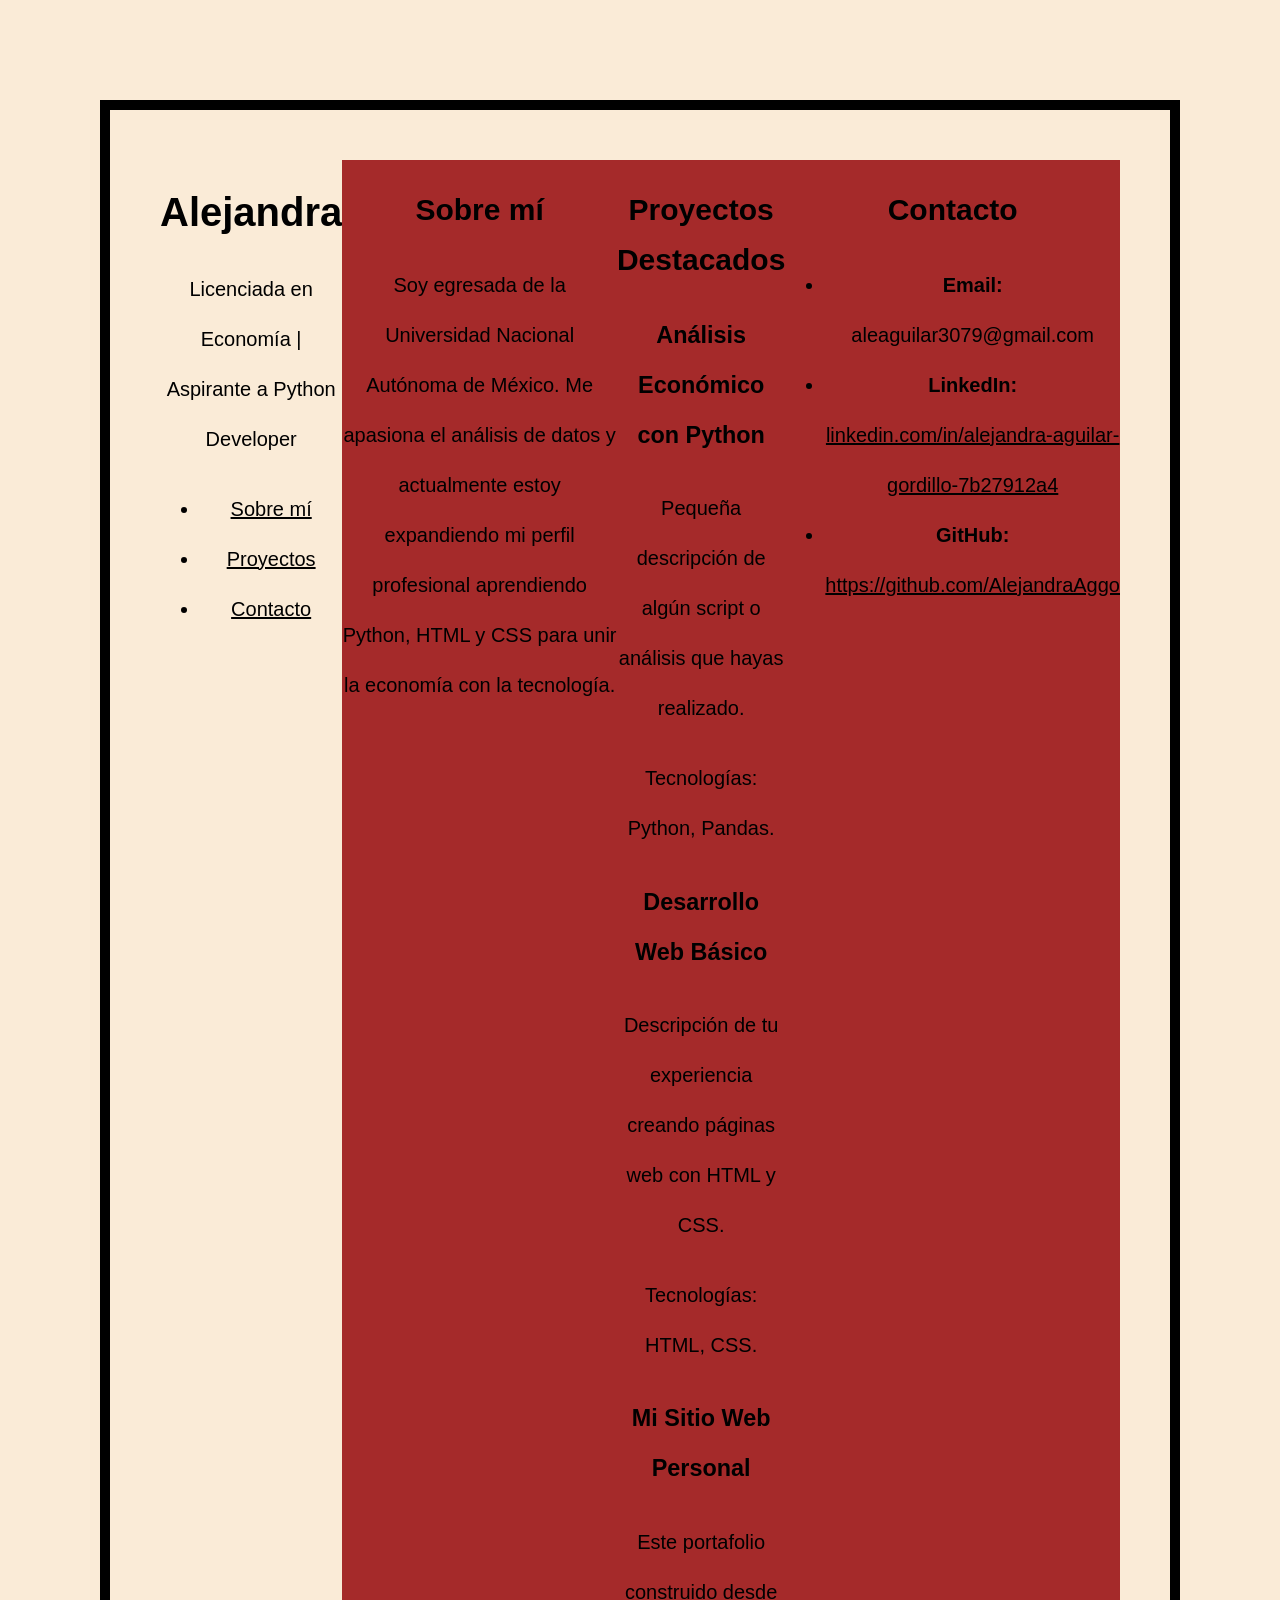
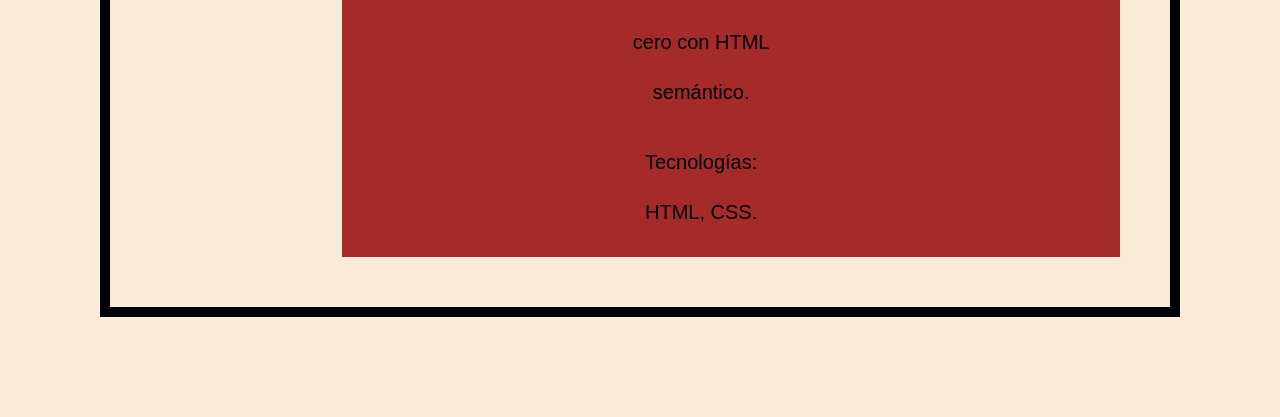
==== proyectomod2.html @ 01d4af60 "Proyecto" ====
<!DOCTYPE html>
<html lang="es">
<head>
    <meta charset="UTF-8">
    <meta name="viewport" content="width=device-width, initial-scale=1.0">
    <title>Portafolio | Alejandra - Economista & Developer</title>
    <meta charset="UTF-8">
    <meta name="viewport" content="width=device-width, initial-scale=1.0">
    <title>Portafolio | Alejandra</title>
    <link rel="stylesheet" href="style.css">
</head>
<body>
    <header>
        <h1>Alejandra</h1>
        <p>Licenciada en Economía | Aspirante a Python Developer</p>
        <nav>
            <ul>
                <li><a href="#sobre-mi">Sobre mí</a></li>
                <li><a href="#proyectos">Proyectos</a></li>
                <li><a href="#contacto">Contacto</a></li>
            </ul>
        </nav>
    </header>
    
    <section id="sobre-mi">
        <h2>Sobre mí</h2>
        <p>
            Soy egresada de la <scap>Universidad Nacional Autónoma de México</scap>. 
            Me apasiona el análisis de datos y actualmente estoy expandiendo mi perfil 
            profesional aprendiendo Python, HTML y CSS para unir la economía con la tecnología.
        </p>
    </section>

    <section id="proyectos">
        <h2>Proyectos Destacados</h2>
        
        <article>
            <h3>Análisis Económico con Python</h3>
            <p><scap>Pequeña descripción de algún script o análisis que hayas realizado. </scap></p>
            <p>Tecnologías: Python, Pandas.</p>
        </article>

        <article>
            <h3>Desarrollo Web Básico</h3>
            <p><scap>Descripción de tu experiencia creando páginas web con HTML y CSS.</scap></p>
            <p>Tecnologías: HTML, CSS.</p>
        </article>
        <article>
            <h3>Mi Sitio Web Personal</h3>
            <p>Este portafolio construido desde cero con HTML semántico.</p>
            <p>Tecnologías: HTML, CSS.</p>
        </article>
        </section>

    <section id="contacto">
        <h2>Contacto</h2>
        
        <ul>
            <li><strong>Email:</strong> aleaguilar3079@gmail.com</li>
            <li><strong>LinkedIn:</strong> <a href="#">linkedin.com/in/alejandra-aguilar-gordillo-7b27912a4</a></li>
            <li><strong>GitHub:</strong> <a href="#">https://github.com/AlejandraAggo</a></li>
        </ul>

</body>
</html>
---- style.css ----
*{
    color: black;
}

body{
    color:rgb(174, 19, 122);
    font-family: Arial, Helvetica, sans-serif;
    font-size: 20px;
    text-align: center;
    line-height: 50px;
    margin: 100px;
    padding: 50px;
    border: 10px solid black;
    background-color: antiquewhite;
    display: flex;


}

section{
    color:rgb(26, 65 , 125);
    background-color: brown;
}
Jerarquia de menor a mayor
selector de elemento
clase .clase
id #id
estilo en linea
#Titilo{
    color: blueviolet;
}
.section_class{
    color:red !important;
    background-color: aqua;
}

span{
    color: green;
}
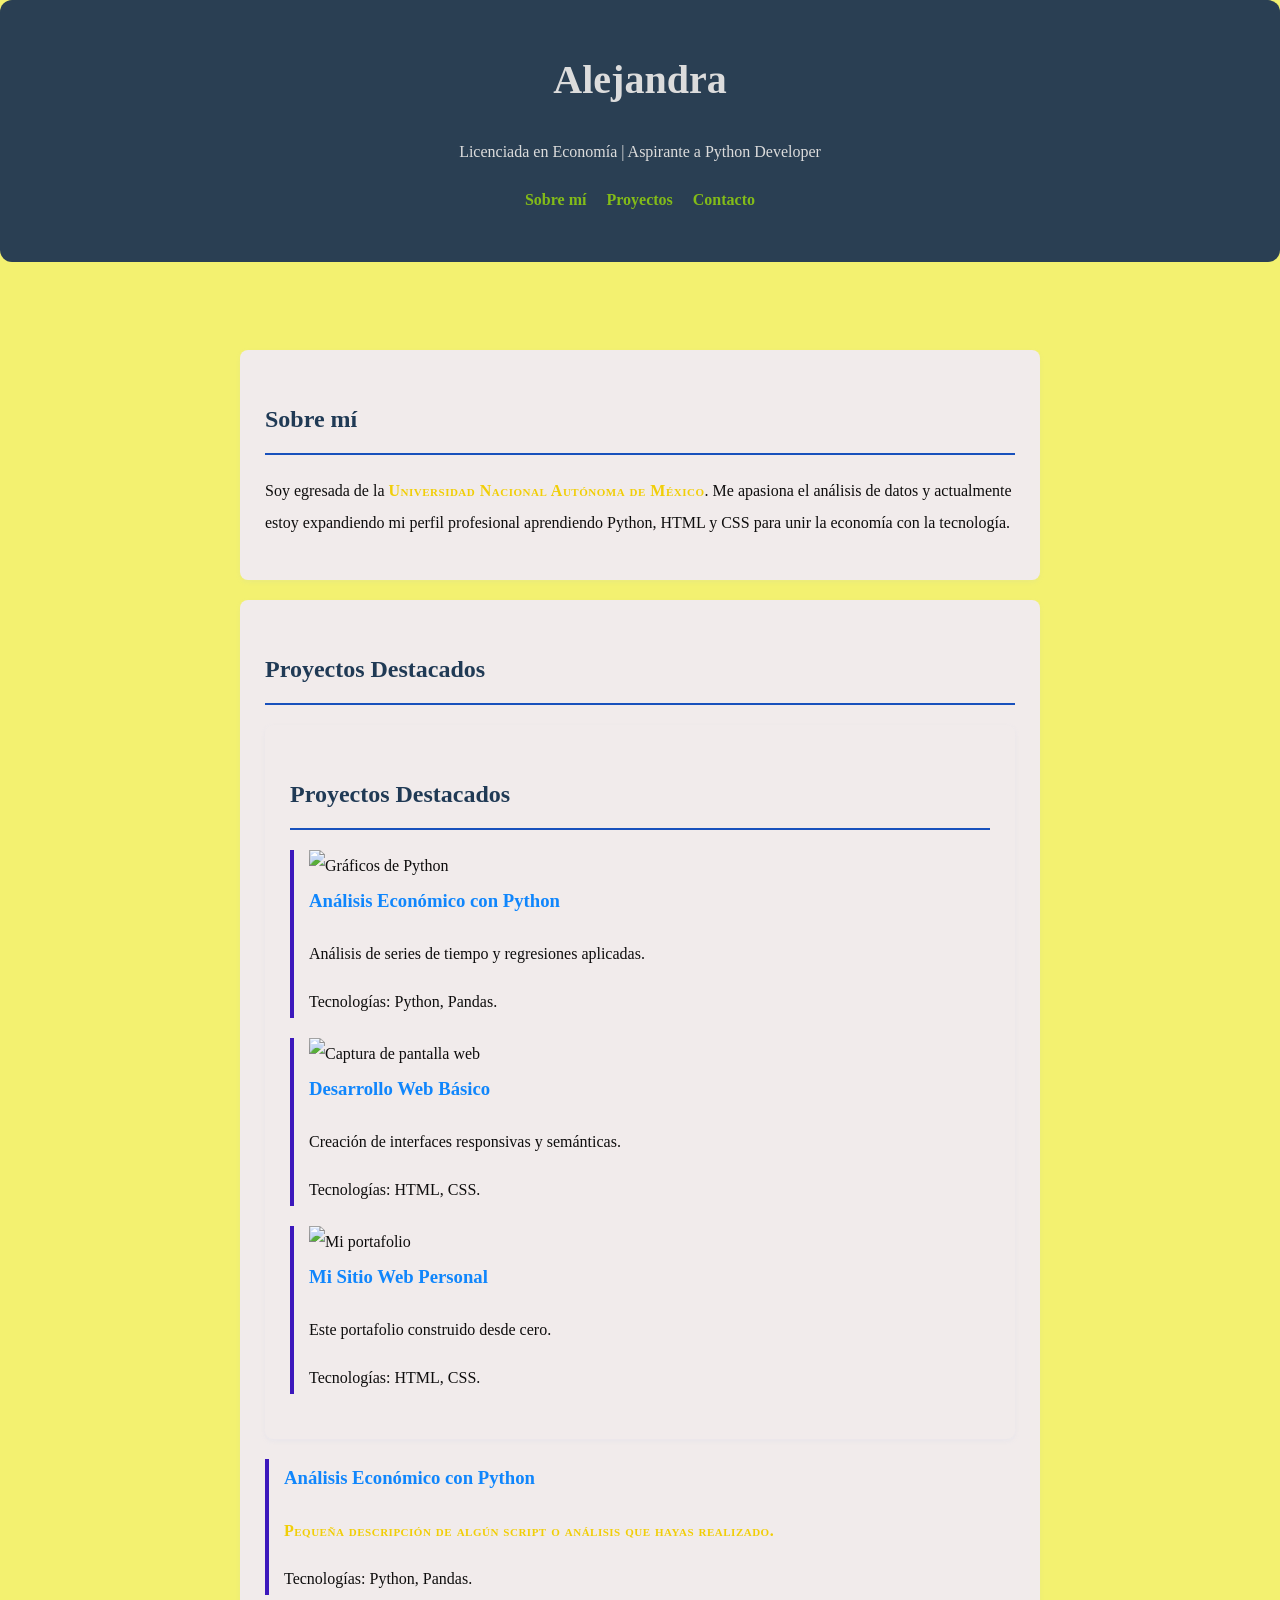
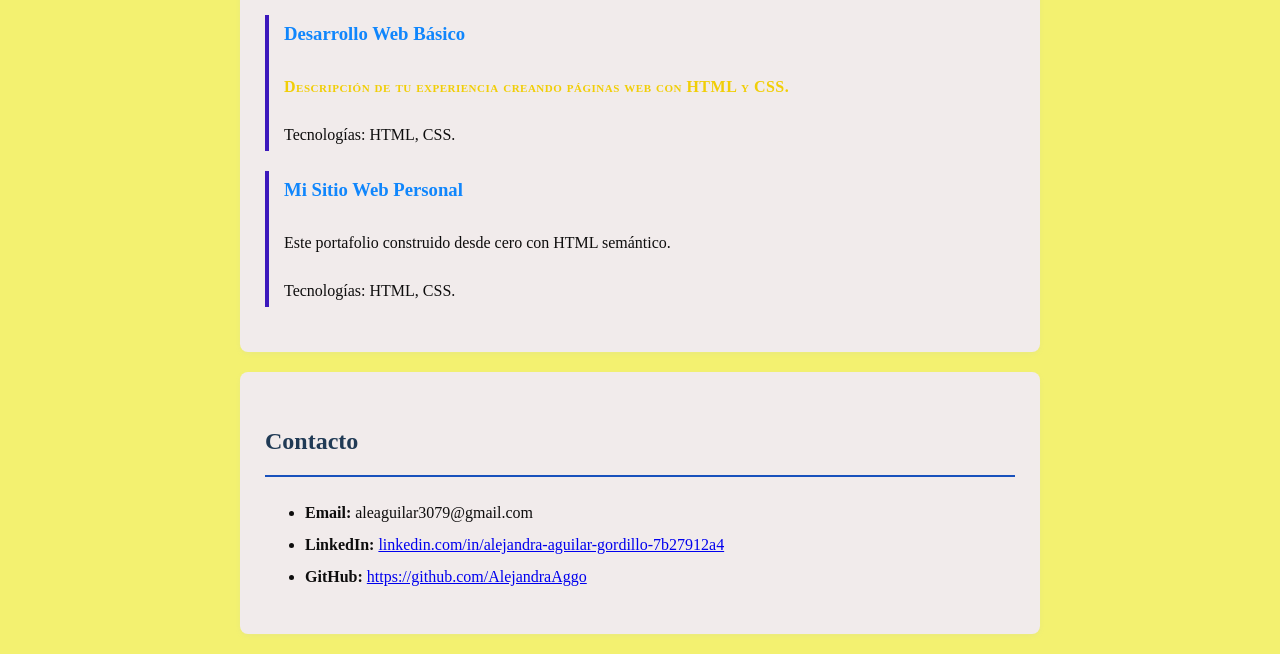
==== commit 452de5c5: "Continuacion leccion 4" ====
--- a/proyectomod2.html
+++ b/proyectomod2.html
@@ -7,7 +7,7 @@
     <meta charset="UTF-8">
     <meta name="viewport" content="width=device-width, initial-scale=1.0">
     <title>Portafolio | Alejandra</title>
-    <link rel="stylesheet" href="style.css">
+    <link rel="stylesheet" href="stylesproyect.css">
 </head>
 <body>
     <header>
@@ -33,6 +33,40 @@
 
     <section id="proyectos">
         <h2>Proyectos Destacados</h2>
+
+        <section id="proyectos">
+    <h2>Proyectos Destacados</h2>
+    
+    <div class="proyectos-container">
+        
+        <article class="proyecto-card">
+            <img src="tu-imagen-analisis.jpg" alt="Gráficos de Python">
+            <div class="contenido">
+                <h3>Análisis Económico con Python</h3>
+                <p>Análisis de series de tiempo y regresiones aplicadas.</p>
+                <p class="tech">Tecnologías: Python, Pandas.</p>
+            </div>
+        </article>
+
+        <article class="proyecto-card">
+            <img src="tu-imagen-web.jpg" alt="Captura de pantalla web">
+            <div class="contenido">
+                <h3>Desarrollo Web Básico</h3>
+                <p>Creación de interfaces responsivas y semánticas.</p>
+                <p class="tech">Tecnologías: HTML, CSS.</p>
+            </div>
+        </article>
+
+        <article class="proyecto-card">
+            <img src="tu-imagen-portafolio.jpg" alt="Mi portafolio">
+            <div class="contenido">
+                <h3>Mi Sitio Web Personal</h3>
+                <p>Este portafolio construido desde cero.</p>
+                <p class="tech">Tecnologías: HTML, CSS.</p>
+            </div>
+        </article>
+
+    </div> </section>
         
         <article>
             <h3>Análisis Económico con Python</h3>
--- a/stylesproyect.css
+++ b/stylesproyect.css
@@ -0,0 +1,96 @@
+header {
+    position: fixed;
+    top: 0;
+    left: 0;
+    width: 100%;
+    z-index: 300;
+    text-align: center;
+    padding: 20px 0;
+    background: #2a3f53;
+    color: gainsboro;
+    border-radius: 0 0 12px 12px;
+}
+
+body {
+    padding-top: 350px;
+    font-family: 'Times New Roman', serif;
+    line-height: 2.0;
+    color: #0e0d0d;
+    max-width: 800px;
+    margin: 0 auto;
+    background-color: #f3f170;
+}
+
+header {
+    text-align: center;
+    padding: 30px 0;
+    background: #2a3f53;
+    color: gainsboro;
+    border-radius: 12px;
+    margin-bottom: 20px;
+}
+
+scap {
+    font-variant: small-caps;
+    font-weight: bold;
+    color: #3c18bc;
+}
+
+
+
+header h1 {
+    margin: 10px;;
+    font-size: 2.5rem;
+}
+
+
+nav ul {
+    list-style: none;
+    padding: 0;
+    display: flex;
+    justify-content: center;
+    gap: 20px;
+}
+
+nav a {
+    color: #83bc18;
+    text-decoration: none;
+    font-weight: bold;
+}
+
+nav a:hover {
+    text-decoration: underline;
+}
+
+section {
+    background: rgb(241, 235, 235);
+    padding: 25px;
+    margin-bottom: 20px;
+    border-radius: 8px;
+    box-shadow: 0 2px 5px rgba(166, 185, 238, 0.1);
+}
+
+h2 {
+    color: #203a55;
+    border-bottom: 2px solid #1851bc;
+    padding-bottom: 10px;
+}
+
+article {
+    border-left: 4px solid #3c18bc;
+    padding-left: 15px;
+    margin: 20px 0;
+}
+
+article h3 {
+    margin-top: 0;
+    color: #1086fc;
+}
+
+scap {
+    font-variant: small-caps;
+    font-weight: 600;
+    color: #f1ce07;
+    letter-spacing: 0.5px;
+}
+
